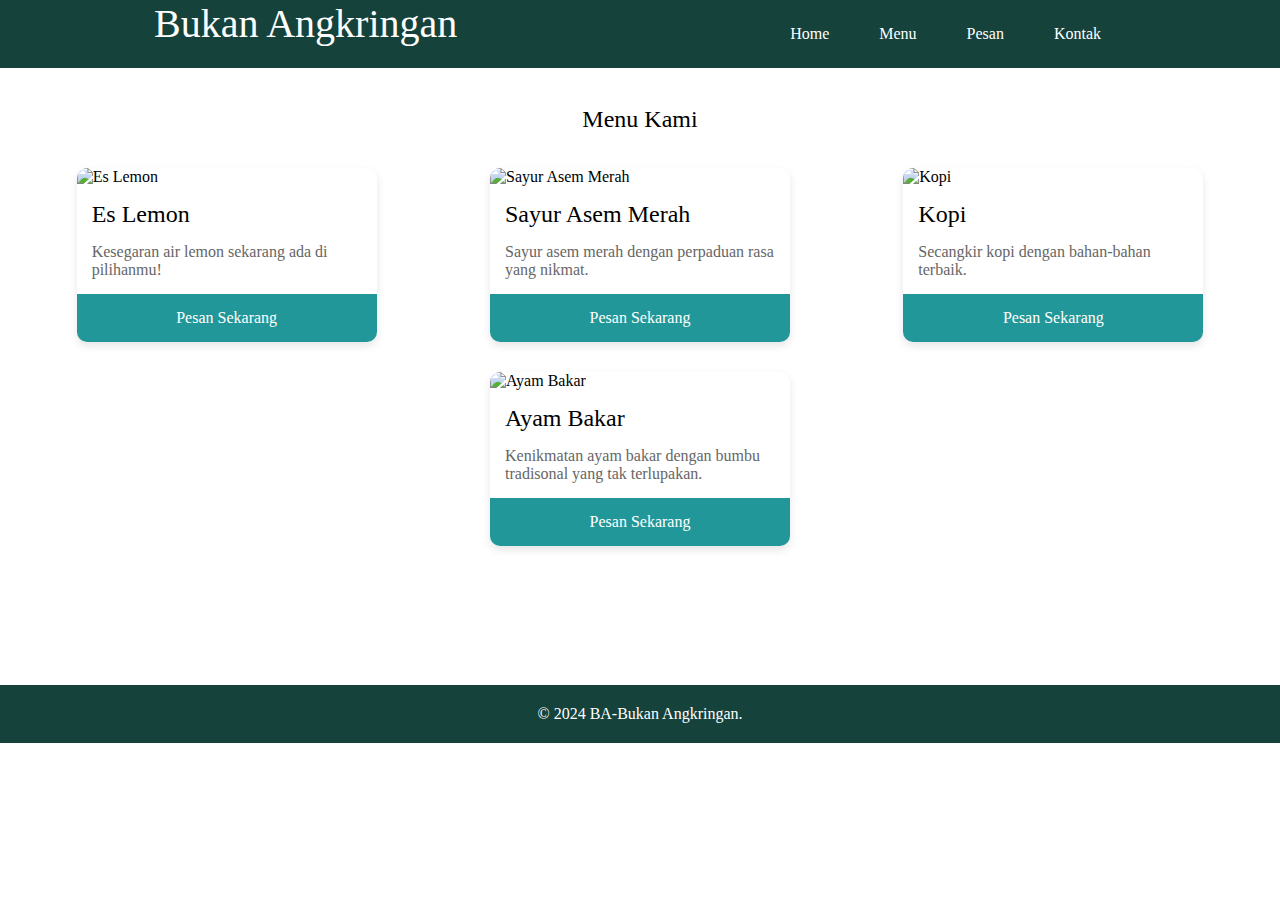
==== posttest2/index.html @ 5e02dc88 "Add files via upload" ====
<!DOCTYPE html>
<html lang="en">
  <head>
    <meta charset="UTF-8" />
    <meta name="viewport" content="width=device-width, initial-scale=1.0" />
    <title>BA-Bukan Angkringan</title>
    <link rel="stylesheet" href="style.css" />
  </head>
  <body>
    <div class="navbar">
      <header>
        <h1>Bukan Angkringan</h1>
      </header>

      <nav>
        <a href="#home">Home</a>
        <a href="#menu">Menu</a>
        <a href="#order">Pesan</a>
        <a href="#contact">Kontak</a>
      </nav>
    </div>

    <div class="container">
      <img src="background.jpg" alt="" />
      <section id="menu">
        <h2 style="text-align: center; margin-bottom: 20px">Menu Kami</h2>
        <div class="menu">
          <div class="menu-item">
            <img src="/assets/es-lemon.jpg" alt="Es Lemon" />
            <h3>Es Lemon</h3>
            <p>Kesegaran air lemon sekarang ada di pilihanmu!</p>
            <button>Pesan Sekarang</button>
          </div>

          <div class="menu-item">
            <img src="/assets/sayur-asem-merah.jpg" alt="Sayur Asem Merah" />
            <h3>Sayur Asem Merah</h3>
            <p>Sayur asem merah dengan perpaduan rasa yang nikmat.</p>
            <button>Pesan Sekarang</button>
          </div>

          <div class="menu-item">
            <img src="/assets/kopi.jpg" alt="Kopi" />
            <h3>Kopi</h3>
            <p>Secangkir kopi dengan bahan-bahan terbaik.</p>
            <button>Pesan Sekarang</button>
          </div>

          <div class="menu-item">
            <img src="/assets/ayam-bakar.jpg" alt="Ayam Bakar" />
            <h3>Ayam Bakar</h3>
            <p>
              Kenikmatan ayam bakar dengan bumbu tradisonal yang tak terlupakan.
            </p>
            <button>Pesan Sekarang</button>
          </div>
        </div>
      </section>
    </div>

    <footer>
      <p>&copy; 2024 BA-Bukan Angkringan.</p>
    </footer>
  </body>
</html>
---- posttest2/style.css ----
/* Reset basic styles */
 * {
    margin: 0;
    padding: 0;
    box-sizing: border-box;
    font-family: "Playpen Sans", cursive;
    font-optical-sizing: auto;
    font-weight: 500;
    font-style: normal;
}


/* Navbar */
.navbar{
    display: flex;
    flex-wrap: wrap;
    justify-content: space-around;
    background-color: #16423C;
}

header {
    color: white;
}

header h1 {
    font-size: 2.5em;
}

nav {
    display: flex;
    justify-content: center;
}

nav a {
    color: white;
    text-decoration: none;
    margin: 15px;
    padding: 10px 10px;
}

nav a:hover {
    background-color: #F5F5F5;
    border-radius: 10px;
    color: #333;
}

/* Content */
.container {
    padding: 20px;
}

.menu {
    display: flex;
    flex-wrap: wrap;
    justify-content: space-around;
}

.menu-item {
    background-color: white;
    border-radius: 10px;
    box-shadow: 0 4px 8px rgba(0, 0, 0, 0.1);
    overflow: hidden;
    width: 300px;
    margin: 15px;
    transition: transform 0.3s;
}

.menu-item:hover {
    transform: scale(1.05);
    box-shadow: 70 180px 810px solid black;
}

.menu-item img {
    width: 100%;
    height: 200px;
    object-fit: cover;
}

.menu-item h3 {
    padding: 15px;
    font-size: 1.5em;
}

.menu-item p {
    padding: 0 15px;
    margin-bottom: 15px;
    font-size: 1em;
    color: #666;
}

.menu-item button {
    width: 100%;
    padding: 15px;
    background-color: #229799;
    color: white;
    border: none;
    cursor: pointer;
    font-size: 1em;
    transition: background-color 0.3s;
}

.menu-item button:hover {
    background-color: #16423C;
}

/* Footer */
footer {
    background-color: #16423C;
    color: white;
    text-align: center;
    padding: 20px;
    margin-top: 6.5rem;
}

/* Responsive design */
@media (max-width: 768px) {
    .menu {
        flex-direction: column;
        align-items: center;
    }
    .navbar{
        flex-direction: column;
        align-items: center;
    }
}
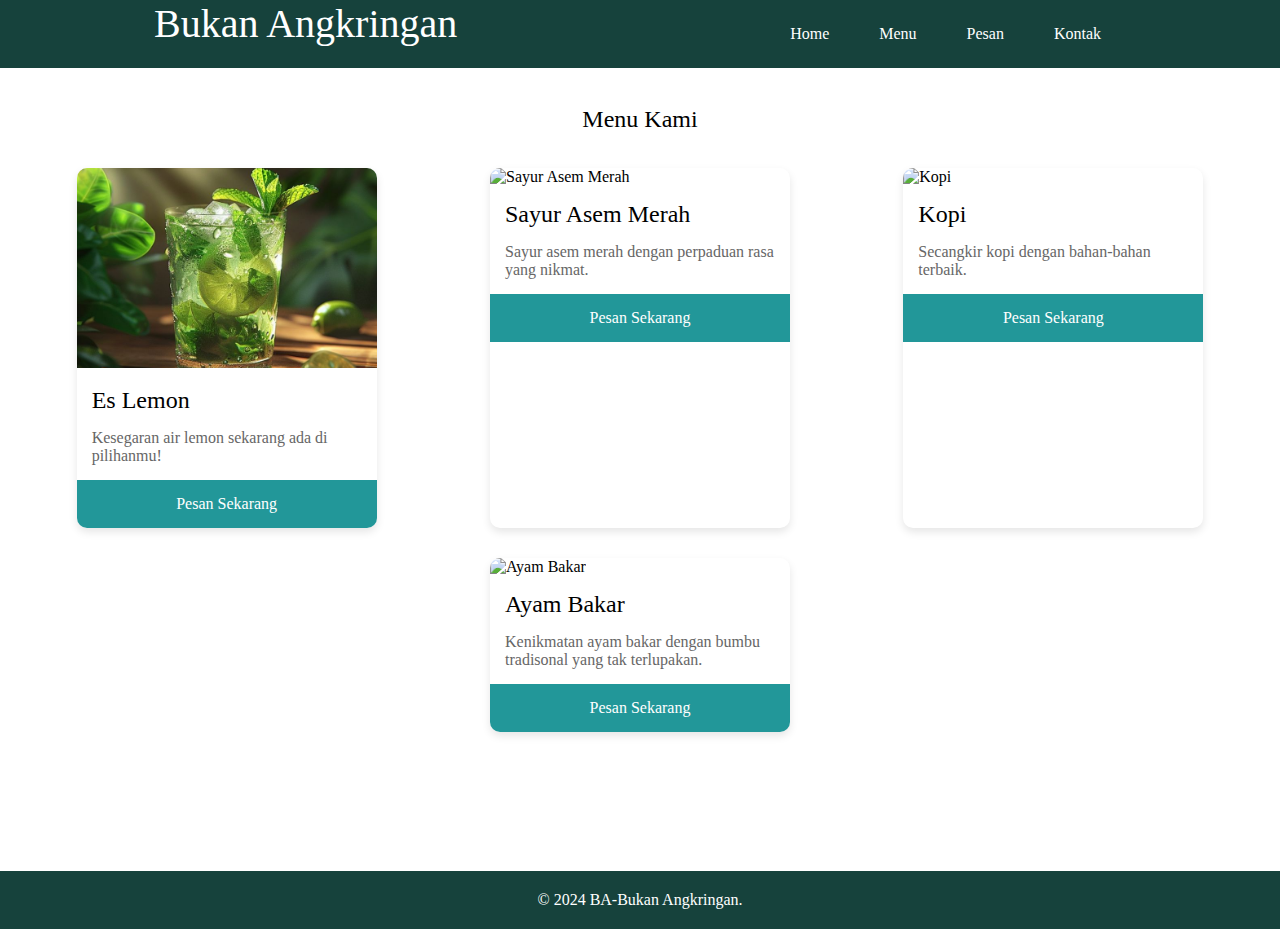
==== commit a2ebc8a8: "index.html" ====
--- a/posttest2/index.html
+++ b/posttest2/index.html
@@ -26,7 +26,7 @@
         <h2 style="text-align: center; margin-bottom: 20px">Menu Kami</h2>
         <div class="menu">
           <div class="menu-item">
-            <img src="/assets/es-lemon.jpg" alt="Es Lemon" />
+            <img src="assets/es-lemon.jpg" alt="Es Lemon" />
             <h3>Es Lemon</h3>
             <p>Kesegaran air lemon sekarang ada di pilihanmu!</p>
             <button>Pesan Sekarang</button>
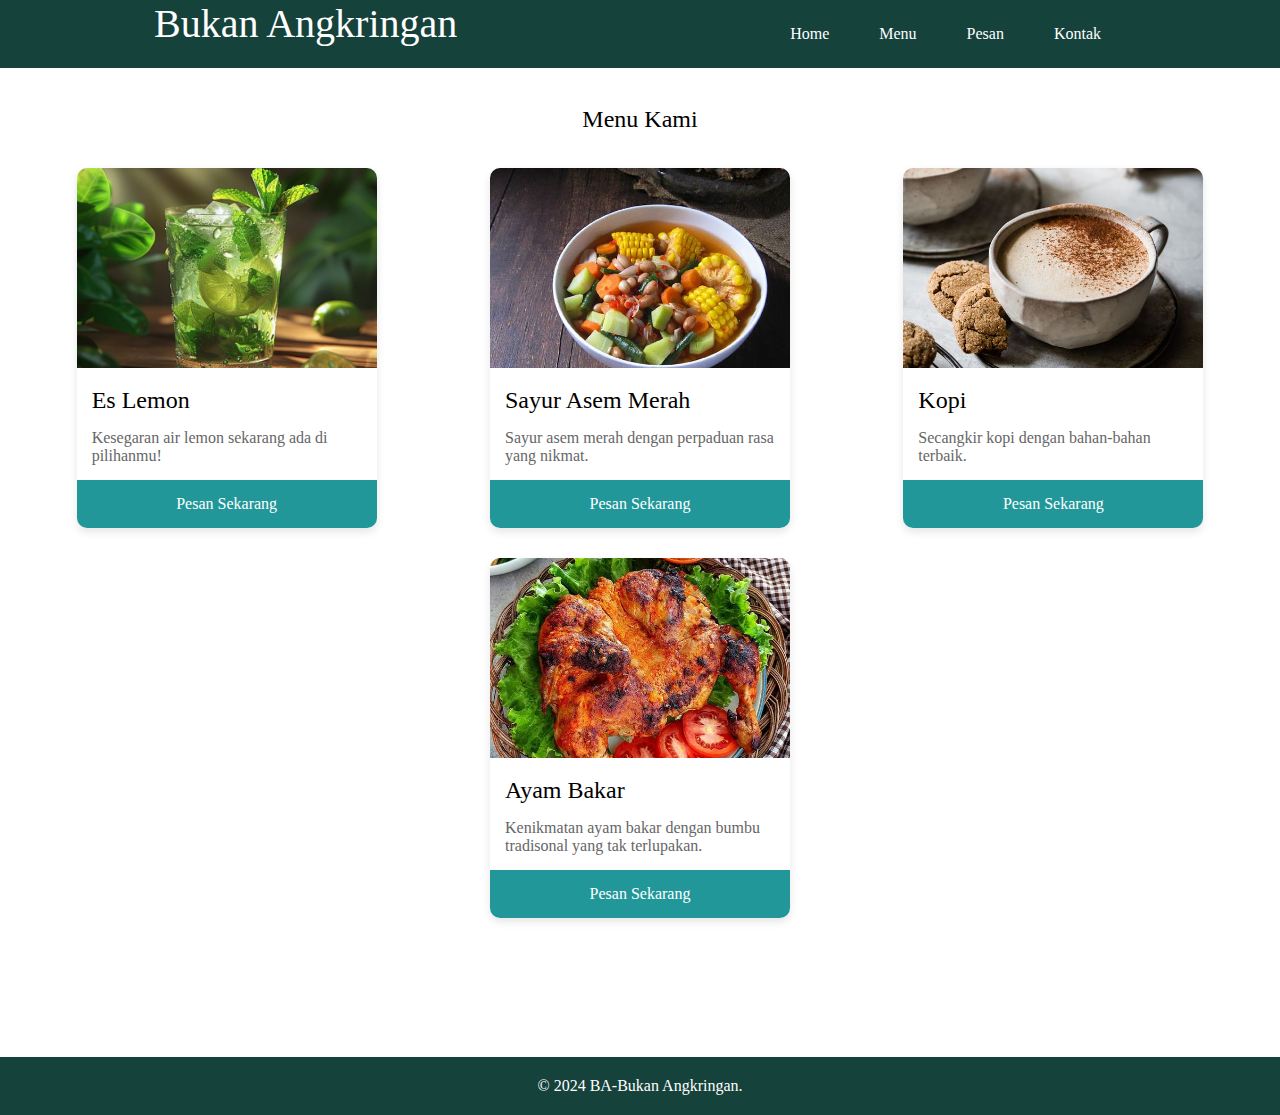
==== commit d881efc4: "index.html" ====
--- a/posttest2/index.html
+++ b/posttest2/index.html
@@ -33,21 +33,21 @@
           </div>
 
           <div class="menu-item">
-            <img src="/assets/sayur-asem-merah.jpg" alt="Sayur Asem Merah" />
+            <img src="assets/sayur-asem-merah.jpg" alt="Sayur Asem Merah" />
             <h3>Sayur Asem Merah</h3>
             <p>Sayur asem merah dengan perpaduan rasa yang nikmat.</p>
             <button>Pesan Sekarang</button>
           </div>
 
           <div class="menu-item">
-            <img src="/assets/kopi.jpg" alt="Kopi" />
+            <img src="assets/kopi.jpg" alt="Kopi" />
             <h3>Kopi</h3>
             <p>Secangkir kopi dengan bahan-bahan terbaik.</p>
             <button>Pesan Sekarang</button>
           </div>
 
           <div class="menu-item">
-            <img src="/assets/ayam-bakar.jpg" alt="Ayam Bakar" />
+            <img src="assets/ayam-bakar.jpg" alt="Ayam Bakar" />
             <h3>Ayam Bakar</h3>
             <p>
               Kenikmatan ayam bakar dengan bumbu tradisonal yang tak terlupakan.
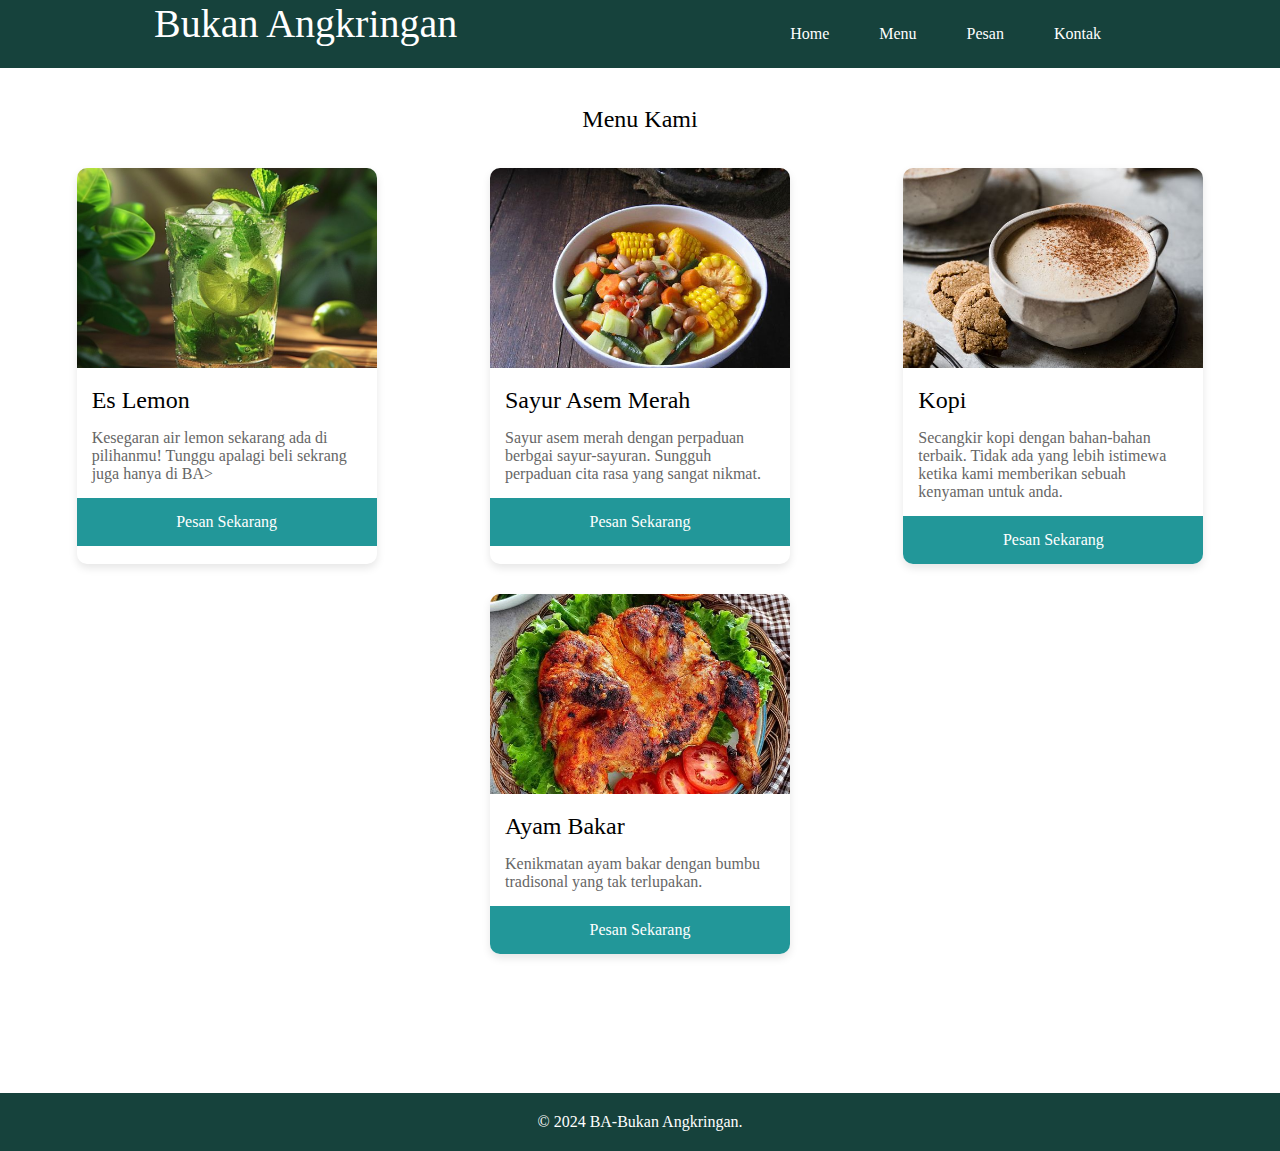
==== commit 3c53329b: "index.html" ====
--- a/posttest2/index.html
+++ b/posttest2/index.html
@@ -28,21 +28,21 @@
           <div class="menu-item">
             <img src="assets/es-lemon.jpg" alt="Es Lemon" />
             <h3>Es Lemon</h3>
-            <p>Kesegaran air lemon sekarang ada di pilihanmu!</p>
+            <p>Kesegaran air lemon sekarang ada di pilihanmu! Tunggu apalagi beli sekrang juga hanya di BA></p>
             <button>Pesan Sekarang</button>
           </div>
 
           <div class="menu-item">
             <img src="assets/sayur-asem-merah.jpg" alt="Sayur Asem Merah" />
             <h3>Sayur Asem Merah</h3>
-            <p>Sayur asem merah dengan perpaduan rasa yang nikmat.</p>
+            <p>Sayur asem merah dengan perpaduan berbgai sayur-sayuran. Sungguh perpaduan cita rasa yang sangat nikmat.</p>
             <button>Pesan Sekarang</button>
           </div>
 
           <div class="menu-item">
             <img src="assets/kopi.jpg" alt="Kopi" />
             <h3>Kopi</h3>
-            <p>Secangkir kopi dengan bahan-bahan terbaik.</p>
+            <p>Secangkir kopi dengan bahan-bahan terbaik. Tidak ada yang lebih istimewa ketika kami memberikan sebuah kenyaman untuk anda.</p>
             <button>Pesan Sekarang</button>
           </div>
 
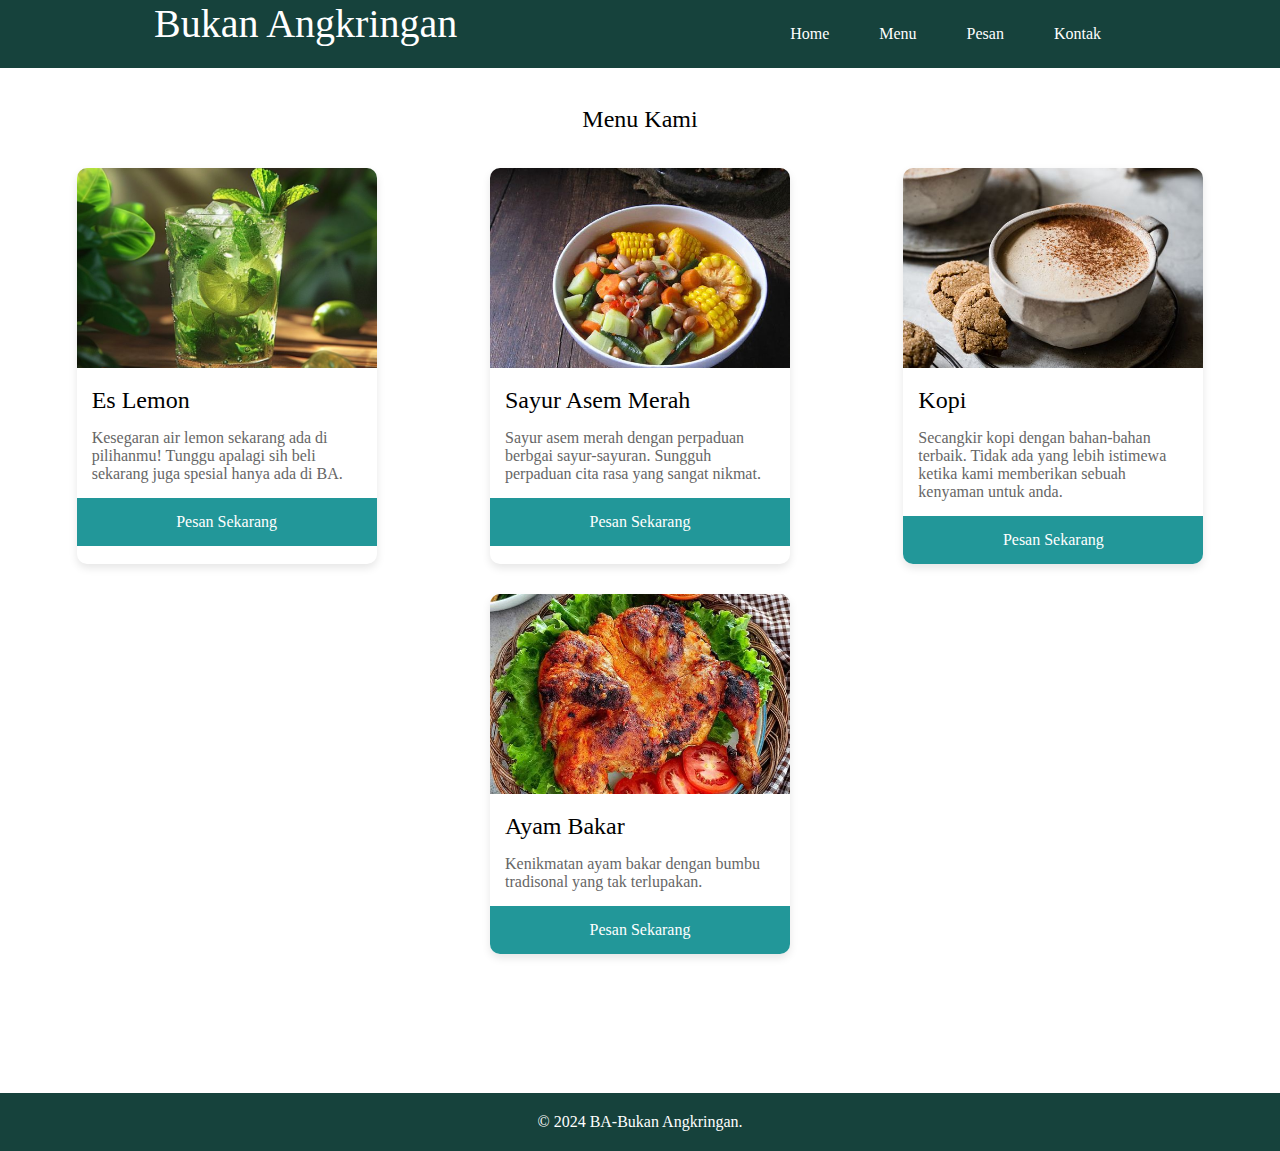
==== commit 80f73677: "index.html" ====
--- a/posttest2/index.html
+++ b/posttest2/index.html
@@ -28,7 +28,7 @@
           <div class="menu-item">
             <img src="assets/es-lemon.jpg" alt="Es Lemon" />
             <h3>Es Lemon</h3>
-            <p>Kesegaran air lemon sekarang ada di pilihanmu! Tunggu apalagi beli sekrang juga hanya di BA></p>
+            <p>Kesegaran air lemon sekarang ada di pilihanmu! Tunggu apalagi sih beli sekarang juga spesial hanya  ada di BA.</p>
             <button>Pesan Sekarang</button>
           </div>
 
